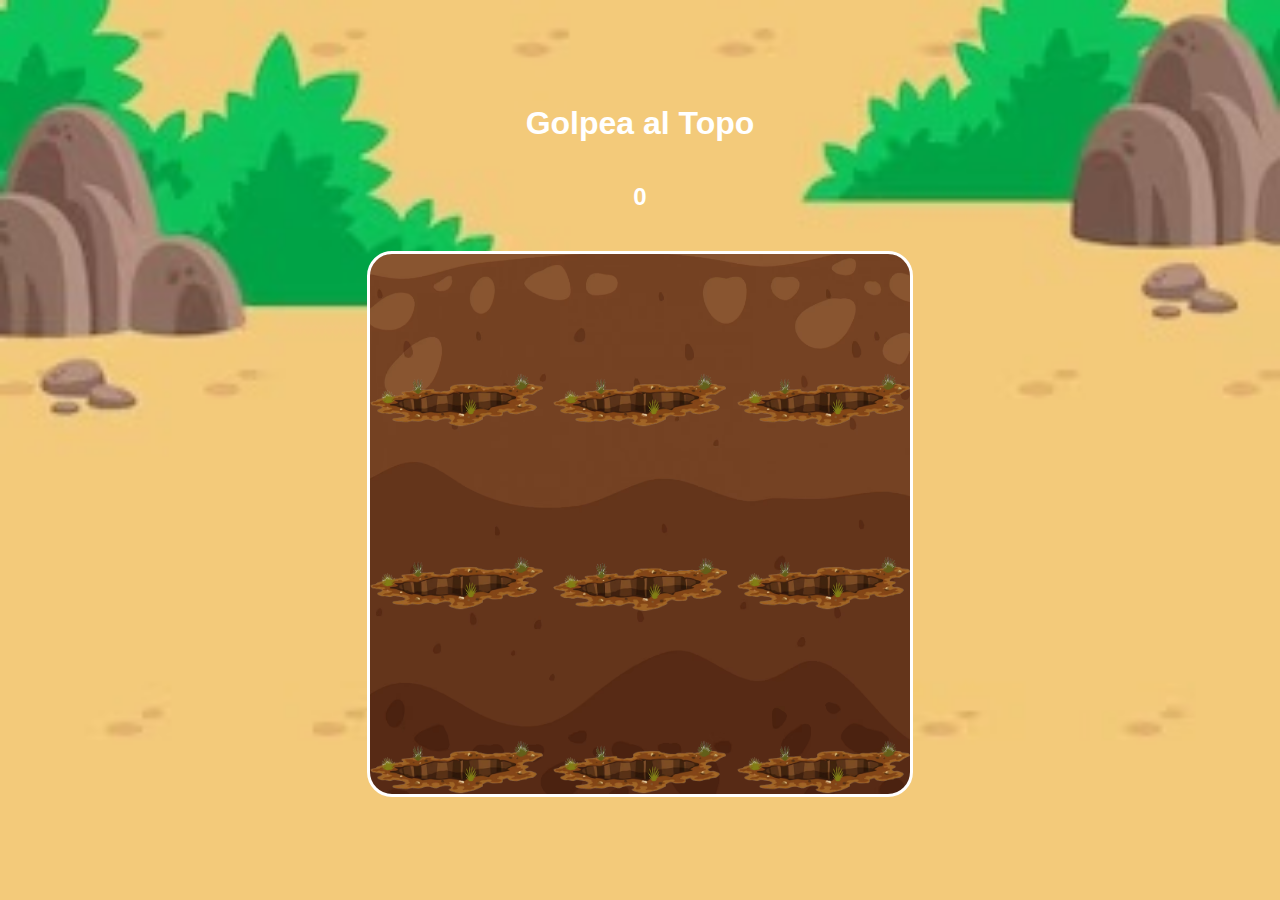
==== index.html @ d347f80d "Agrega Boton reset" ====
<!DOCTYPE html>
<html lang="es">
<head>
    <meta charset="UTF-8">
    <meta name="viewport" content="width=device-width, initial-scale=1.0">
    <title>Whac a Mole</title>
    <link rel="stylesheet" href="mole.css">
    <script src="mole.js"></script>
    
  
</head>
<body>
    <div id="container">
        <h1>Golpea al Topo</h1>
        <h2 id="score">0</h2>
        <!-- 3x3 -->
        <div id="board">
        </div>
    </div>
</body>
</html>
---- mole.css ----
body {
            font-family: Arial, Helvetica, sans-serif;
            text-align: center;
            background: url("./mario-bg.jpg");
            background-size: cover;
            margin: 0;
            padding: 0;
        }

        #container {
            display: flex;
            flex-direction: column;
            align-items: center;
            justify-content: center;
            height: 100vh;
        }

        #board {
            width: 90vw; /* Usamos vw para que el tablero ocupe el 90% del ancho de la ventana */
            max-width: 540px; /* Establecemos un máximo para que no se expanda demasiado */
            height: 90vw; /* Igualamos el alto al ancho para mantenerlo cuadrado */
            max-height: 540px; /* Igualamos el máximo al ancho máximo */
            margin: 20px auto;
            display: grid;
            grid-template-columns: repeat(3, 1fr); /* 3 columnas de tamaño igual */
            grid-template-rows: repeat(3, 1fr); /* 3 filas de tamaño igual */
            gap: 10px; /* Espacio entre los cuadros */
            border: 3px solid white;
            border-radius: 25px;
            background: url("./soil.png");
            background-size: cover;
        }

        #board div {
            position: relative; /* Para posicionar correctamente las imágenes internas */
            overflow: hidden; /* Para evitar que las imágenes salgan del contenedor */
            display: flex;
            justify-content: center;
            align-items: center;
            background-image: url("./pipe.png");
            background-size: contain; /* Ajustamos el tamaño de la imagen del tubo para que quepa */
            background-repeat: no-repeat;
            //cursor: pointer; /* Cambia el cursor al pasar por encima */
        }

        #board div img {
            width: 80%; /* Limitamos el tamaño máximo de las imágenes al 80% del contenedor */
            height: auto; /* Mantenemos la proporción */
            position: absolute; /* Para poder posicionar con respecto al contenedor */
            bottom: 10%; /* Posición inicial, fuera de la vista */
            left: 50%; /* Centramos horizontalmente */
            transform: translateX(-50%); /* Centramos horizontalmente con respecto al padre */
            /*transition: bottom 0.5s ease-in-out; Animación suave al mover hacia abajo y luego hacia arriba */
            transition: bottom 70s cubic-bezier(0.075, 0.82, 0.165, 1) /* Animación suave al mover hacia abajo y luego hacia arriba */
            pointer-events: none; /* Evitamos que las imágenes afecten a los eventos de clic */
        }

        @keyframes popUp {
            0% {
                bottom: -100%; /* Comienza fuera de la vista */
            }
            100% {
                bottom: 0; /* Vuelve a la posición inicial */
            }
        }

        @keyframes popDown {
            0% {
                bottom: 0; /* Comienza en la posición inicial */
            }
            100% {
                bottom: -100%; /* Fuera de la vista */
            }
        }

        #board div.pop-up img {
            animation: popUp 1s ease-in-out; /* Aplica la animación de aparecer */
        }

        #board div.pop-down img {
            animation: popDown 1s ease-in-out; /* Aplica la animación de desaparecer */
        }

        h1, h2 {
            color: white;
        }

        #score {
            color: white;
            font-size: 24px;
        }
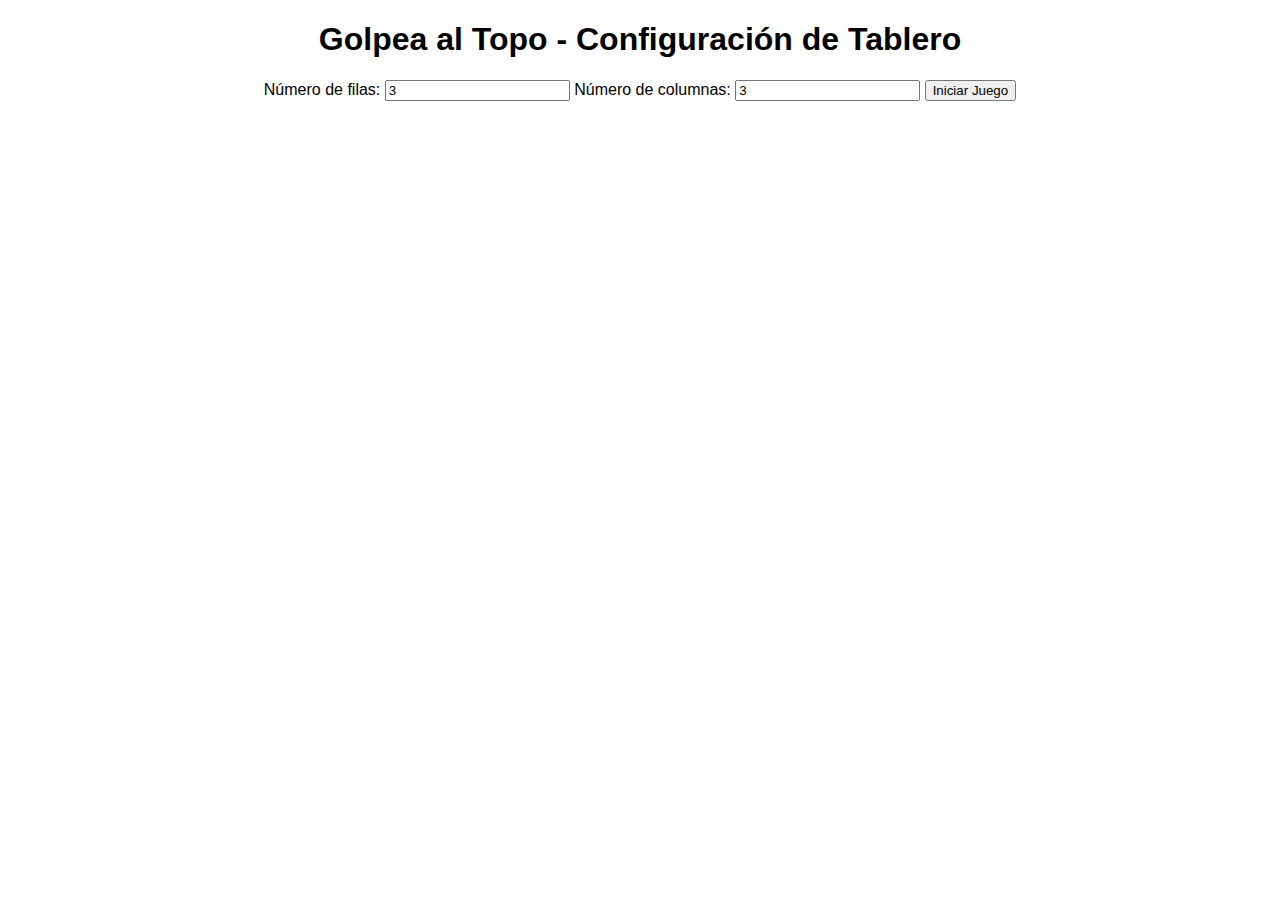
==== commit a2c44cfc: "crear tablero" ====
--- a/index.html
+++ b/index.html
@@ -3,19 +3,76 @@
 <head>
     <meta charset="UTF-8">
     <meta name="viewport" content="width=device-width, initial-scale=1.0">
-    <title>Whac a Mole</title>
-    <link rel="stylesheet" href="mole.css">
-    <script src="mole.js"></script>
-    
-  
+    <title>Golpea al Topo - Configuración de Tablero</title>
+    <style>
+        body {
+            font-family: Arial, Helvetica, sans-serif;
+            text-align: center;
+        }
+
+        #container {
+            margin: 20px;
+        }
+
+        #board {
+            display: grid;
+            gap: 10px;
+            border: 3px solid white;
+            border-radius: 25px;
+            background: url("./soil.png");
+            background-size: cover;
+        }
+
+        #board div {
+            position: relative;
+            overflow: hidden;
+            display: flex;
+            justify-content: center;
+            align-items: center;
+            background-image: url("./pipe.png");
+            background-size: contain;
+            background-repeat: no-repeat;
+        }
+
+        #board div img {
+            width: 80%;
+            height: auto;
+            position: absolute;
+            bottom: 10%;
+            left: 50%;
+            transform: translateX(-50%);
+            pointer-events: none;
+        }
+    </style>
+    <script>
+        window.onload = function() {
+            const rowInput = document.getElementById("row-input");
+            const colInput = document.getElementById("col-input");
+            const startButton = document.getElementById("start-button");
+
+            startButton.addEventListener("click", () => {
+                const numRows = parseInt(rowInput.value);
+                const numColumns = parseInt(colInput.value);
+                localStorage.setItem('numRows', numRows);
+                localStorage.setItem('numColumns', numColumns);
+                window.location.href = 'juego.html';
+            });
+        }
+    </script>
 </head>
 <body>
     <div id="container">
-        <h1>Golpea al Topo</h1>
-        <h2 id="score">0</h2>
-        <!-- 3x3 -->
+        <h1>Golpea al Topo - Configuración de Tablero</h1>
+        <div id="controls">
+            <label for="row-input">Número de filas:</label>
+            <input type="number" id="row-input" value="3">
+            <label for="col-input">Número de columnas:</label>
+            <input type="number" id="col-input" value="3">
+            <button id="start-button">Iniciar Juego</button>
+        </div>
         <div id="board">
+            <!-- Aquí se generará dinámicamente el tablero -->
         </div>
     </div>
 </body>
-</html>+</html>
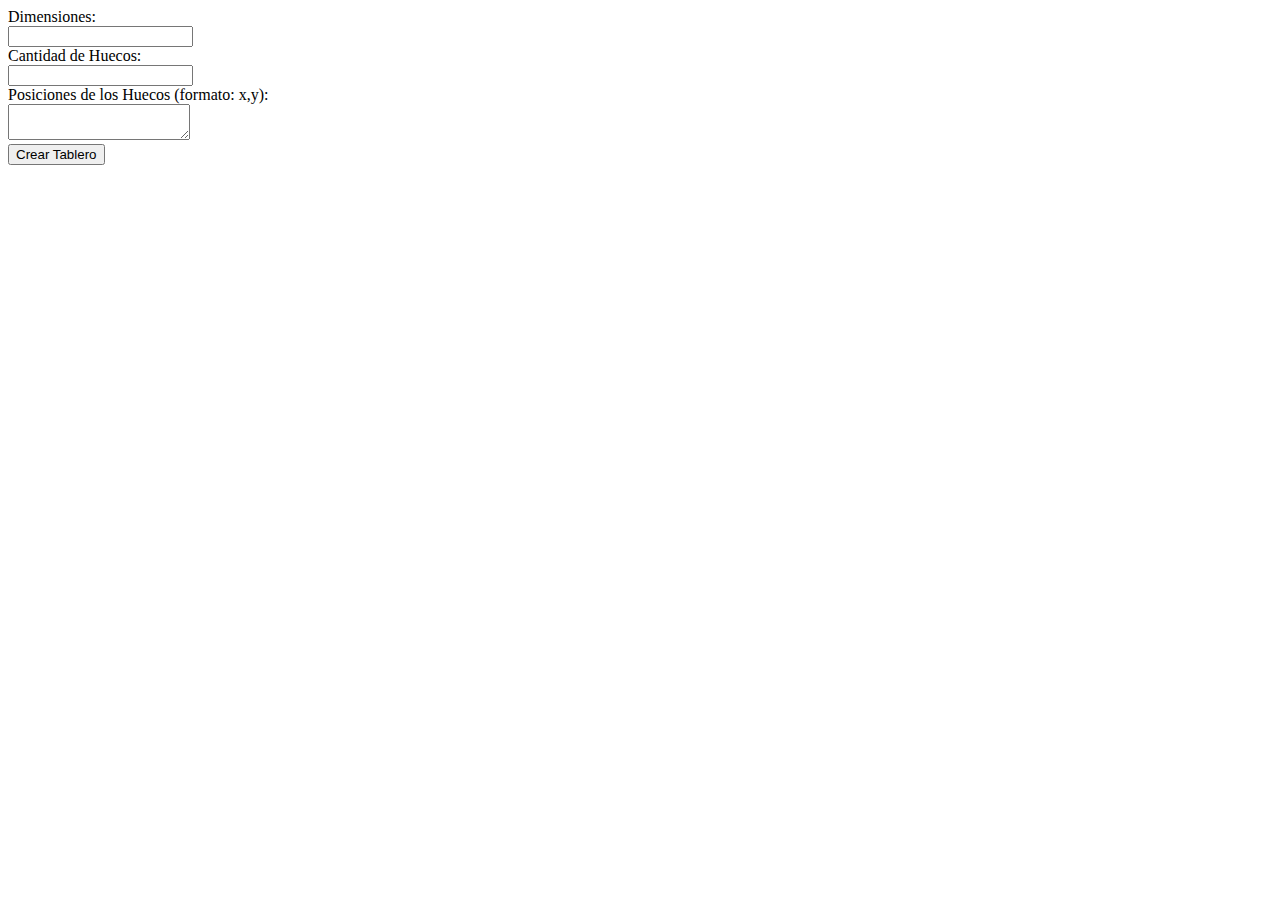
==== commit 36c939e1: "add tablero desde admin" ====
--- a/index.html
+++ b/index.html
@@ -3,76 +3,19 @@
 <head>
     <meta charset="UTF-8">
     <meta name="viewport" content="width=device-width, initial-scale=1.0">
-    <title>Golpea al Topo - Configuración de Tablero</title>
-    <style>
-        body {
-            font-family: Arial, Helvetica, sans-serif;
-            text-align: center;
-        }
-
-        #container {
-            margin: 20px;
-        }
-
-        #board {
-            display: grid;
-            gap: 10px;
-            border: 3px solid white;
-            border-radius: 25px;
-            background: url("./soil.png");
-            background-size: cover;
-        }
-
-        #board div {
-            position: relative;
-            overflow: hidden;
-            display: flex;
-            justify-content: center;
-            align-items: center;
-            background-image: url("./pipe.png");
-            background-size: contain;
-            background-repeat: no-repeat;
-        }
-
-        #board div img {
-            width: 80%;
-            height: auto;
-            position: absolute;
-            bottom: 10%;
-            left: 50%;
-            transform: translateX(-50%);
-            pointer-events: none;
-        }
-    </style>
-    <script>
-        window.onload = function() {
-            const rowInput = document.getElementById("row-input");
-            const colInput = document.getElementById("col-input");
-            const startButton = document.getElementById("start-button");
-
-            startButton.addEventListener("click", () => {
-                const numRows = parseInt(rowInput.value);
-                const numColumns = parseInt(colInput.value);
-                localStorage.setItem('numRows', numRows);
-                localStorage.setItem('numColumns', numColumns);
-                window.location.href = 'juego.html';
-            });
-        }
-    </script>
+    <title>Administrar Tablero</title>
 </head>
 <body>
-    <div id="container">
-        <h1>Golpea al Topo - Configuración de Tablero</h1>
-        <div id="controls">
-            <label for="row-input">Número de filas:</label>
-            <input type="number" id="row-input" value="3">
-            <label for="col-input">Número de columnas:</label>
-            <input type="number" id="col-input" value="3">
-            <button id="start-button">Iniciar Juego</button>
-        </div>
-        <div id="board">
-            <!-- Aquí se generará dinámicamente el tablero -->
-        </div>
-    </div>
+    <form id="setupForm">
+        <label for="dimensions">Dimensiones:</label><br>
+        <input type="text" id="dimensions" name="dimensions"><br>
+        <label for="holes">Cantidad de Huecos:</label><br>
+        <input type="number" id="holeCount" name="holeCount"><br>
+        <label for="positions">Posiciones de los Huecos (formato: x,y):</label><br>
+        <textarea id="positions" name="positions"></textarea><br>
+        <input type="submit" value="Crear Tablero">
+    </form>
+
+    <script src="setup.js"></script>
 </body>
 </html>
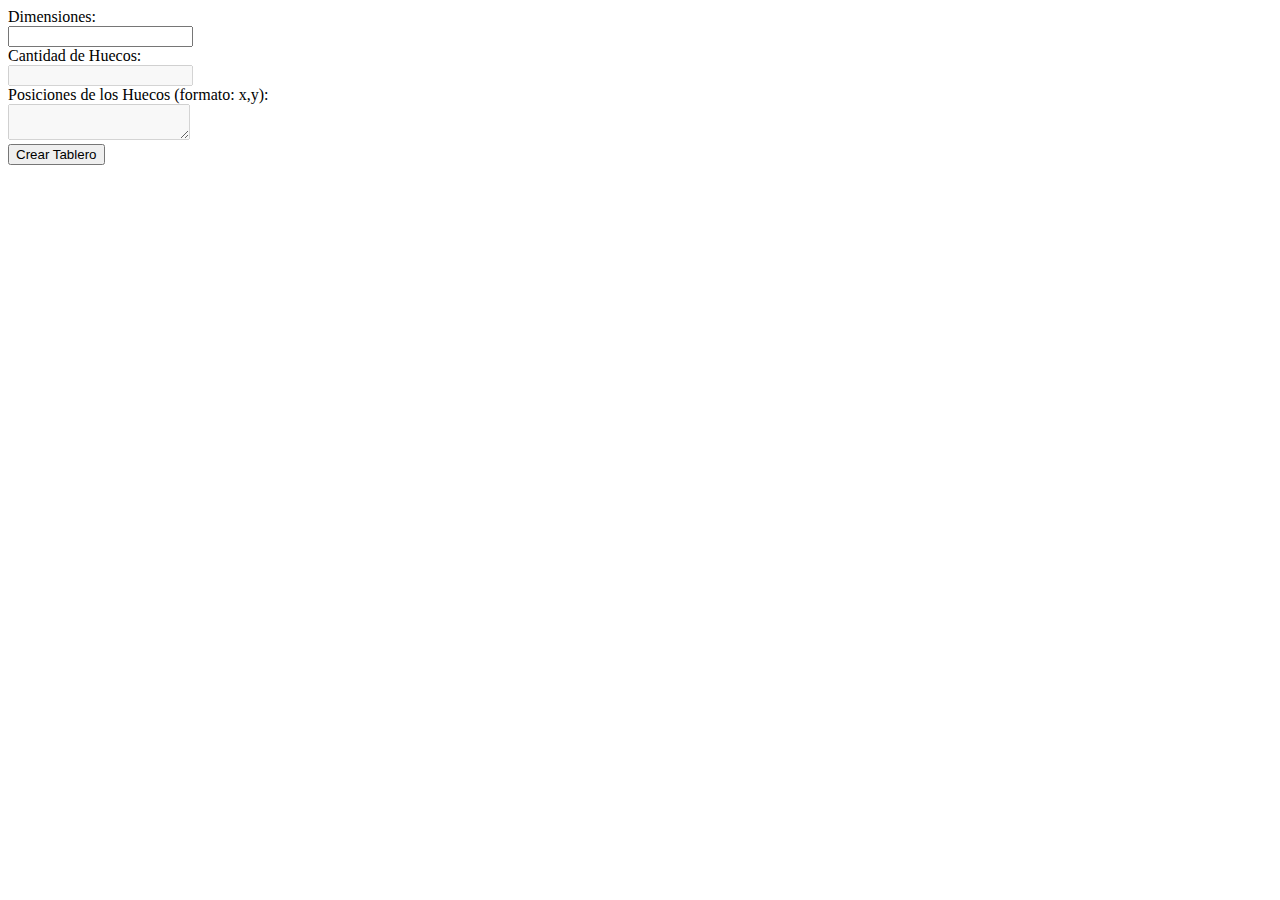
==== commit 4e415fea: "disabled" ====
--- a/index.html
+++ b/index.html
@@ -10,9 +10,9 @@
         <label for="dimensions">Dimensiones:</label><br>
         <input type="text" id="dimensions" name="dimensions"><br>
         <label for="holes">Cantidad de Huecos:</label><br>
-        <input type="number" id="holeCount" name="holeCount"><br>
+        <input type="number" id="holeCount" name="holeCount" disabled ><br>
         <label for="positions">Posiciones de los Huecos (formato: x,y):</label><br>
-        <textarea id="positions" name="positions"></textarea><br>
+        <textarea id="positions" name="positions" disabled></textarea><br>
         <input type="submit" value="Crear Tablero">
     </form>
 
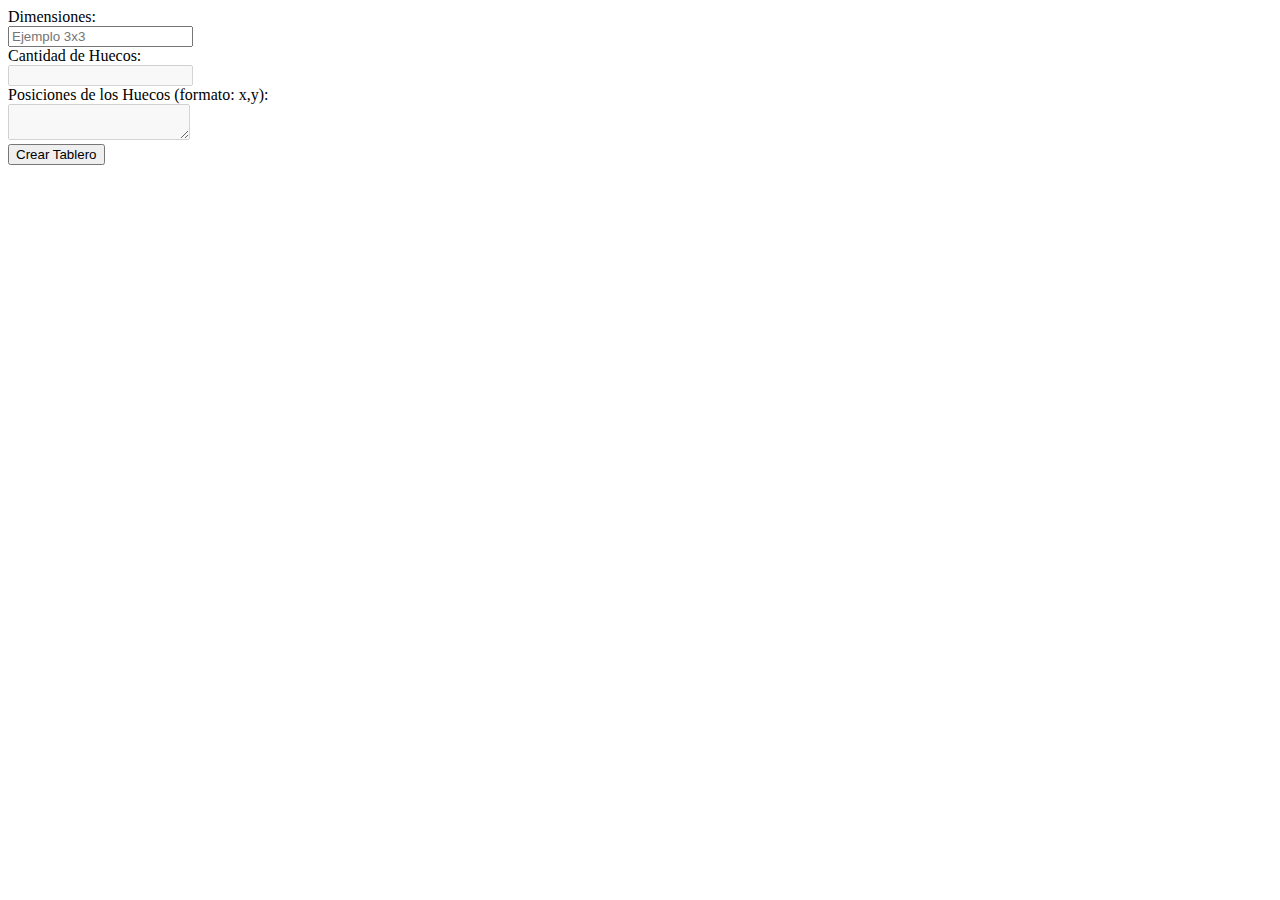
==== commit fdcda0c6: "placeholder dimensiones" ====
--- a/index.html
+++ b/index.html
@@ -8,7 +8,7 @@
 <body>
     <form id="setupForm">
         <label for="dimensions">Dimensiones:</label><br>
-        <input type="text" id="dimensions" name="dimensions"><br>
+        <input type="text" id="dimensions" name="dimensions" placeholder="Ejemplo 3x3"><br>
         <label for="holes">Cantidad de Huecos:</label><br>
         <input type="number" id="holeCount" name="holeCount" disabled ><br>
         <label for="positions">Posiciones de los Huecos (formato: x,y):</label><br>
